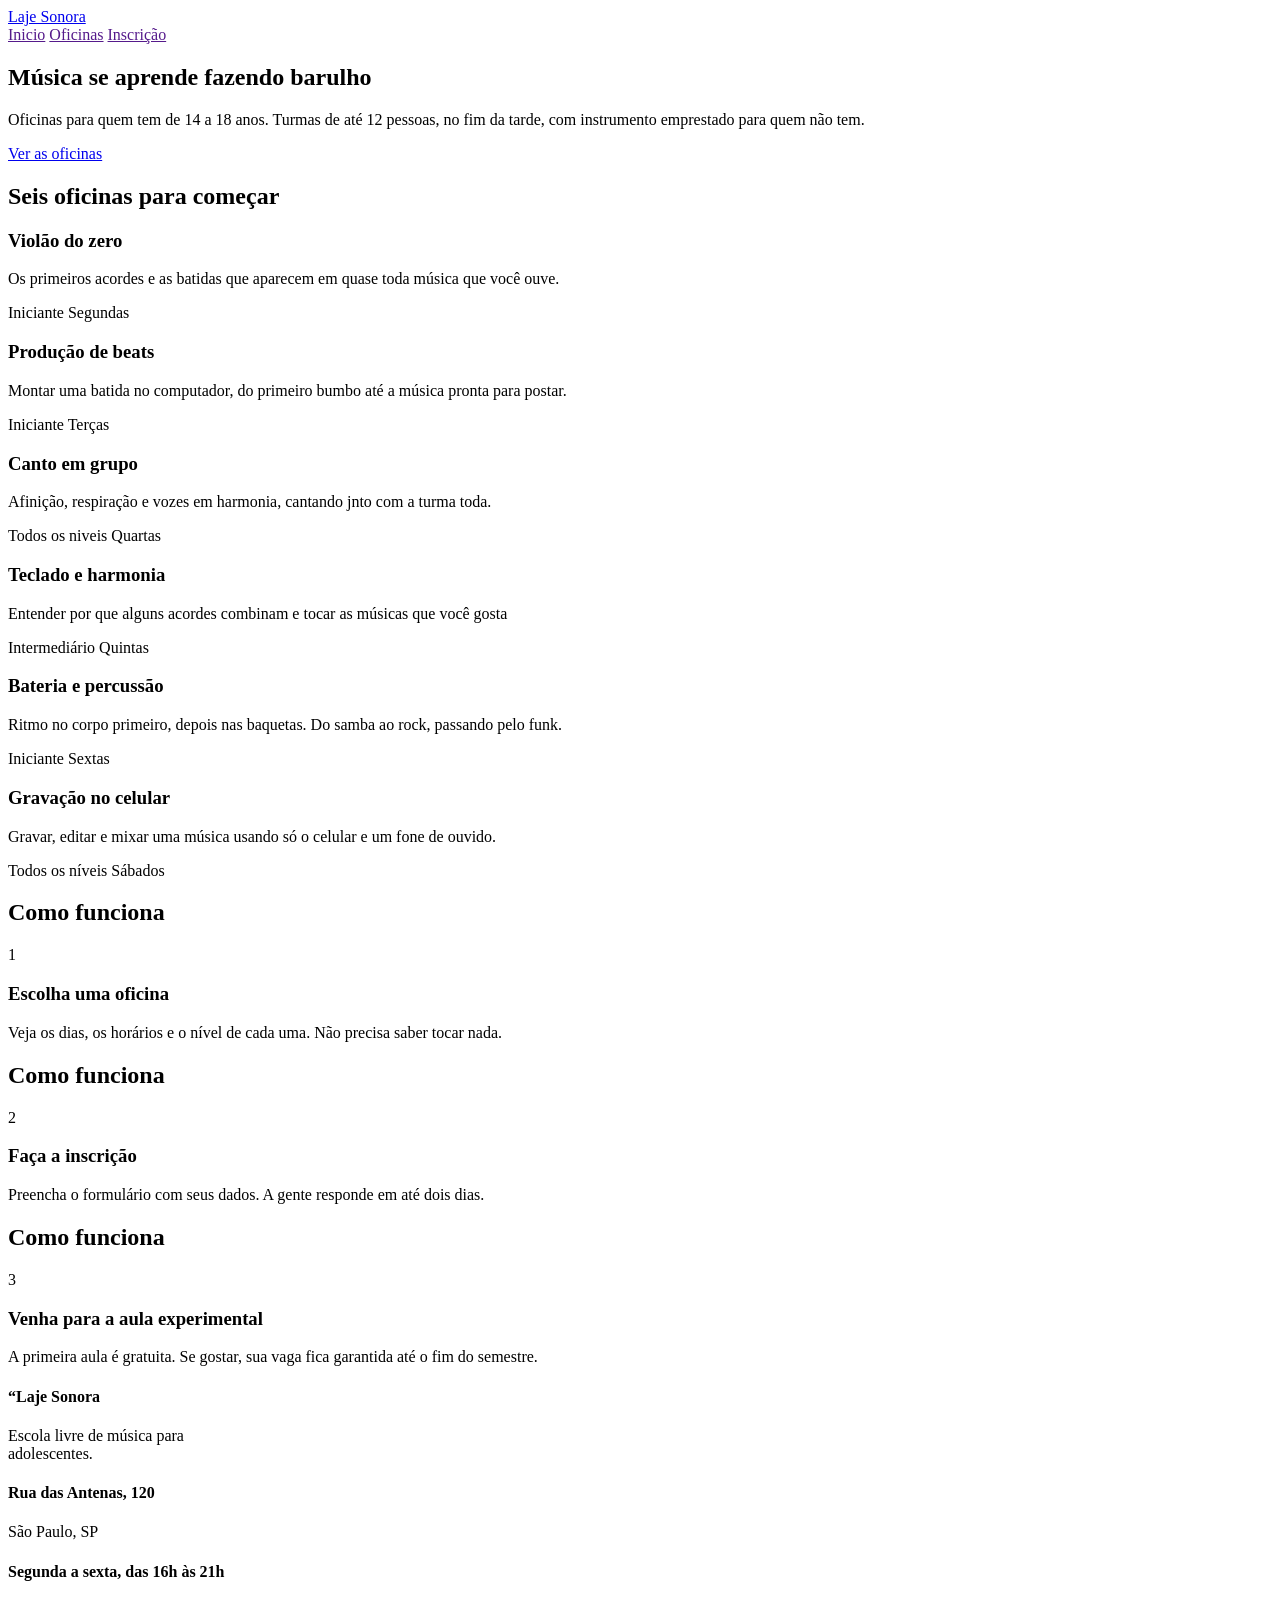
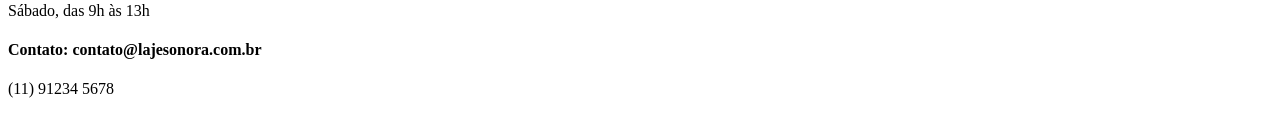
==== index.html @ ce46eb6c "Initial commit" ====
<!DOCTYPE html>
<html lang="pt-br">
<head>
    <meta charset="UTF-8">
    <meta name="viewport" content="width=device-width, initial-scale=1.0">
    <title>Laje Sonora | Inicio</title>
    <link rel="stylesheet" href="index.css">
    <link rel="preconnect" href="https://fonts.googleapis.com">
    <link rel="preconnect" href="https://fonts.gstatic.com" crossorigin>
    <link href="https://fonts.googleapis.com/css2?family=Archivo:ital,wght@0,100..900;1,100..900&family=Big+Shoulders:opsz,wght@10..72,100..900&display=swap" rel="stylesheet">
</head>
<body>
    <header class="conteudo topo">
     <a href="index.html" >Laje Sonora</a>
    
     <nav class="menu">
        <a href="" class="Atual">Inicio</a>
        <a href="">Oficinas</a>
        <a href="">Inscrição</a>
     </nav>
    </header>
    <main>
        <section class="conteudo cartazes">
            <div class="cartaz cartaz-principal">
                <h1>Música se aprende fazendo barulho</h1>
            </div>

            <div class="cartaz cartaz-lateral">
                <p>Oficinas para quem tem de 14 a 18 anos. Turmas de até 12 pessoas, no fim da tarde, com instrumento emprestado para quem não tem.</p>
                <a href="oficinas.css" class="botao">Ver as oficinas</a>
            </div>
        </section>
        <section class="conteudo secao ">
            <h2 class="titulo-secao">Seis oficinas para começar</h2>
            <div class="cards">
                <article class="card">
                    <div class="foto foto-azul"></div>
                    <div class="card-texto">
                        <h3>Violão do zero</h3>
                        <p>Os primeiros acordes e as batidas que aparecem em quase toda música que você ouve.</p>
                        <div class="card-info">
                            <span>Iniciante</span>
                            <span>Segundas</span>
                        </div>
                    </div>
                </article>
                <article class="card">
                    <div class="foto foto-amarela"></div>
                    <div class="card-texto">
                    <h3>Produção de beats</h3>
                    <p>Montar uma batida no computador, do primeiro bumbo até a música pronta para postar.</p>
                    <div class="card-info">
                        <span>Iniciante</span>
                        <span>Terças</span>
                    </div>
                </article>
                </article>
                <article class="card">
                    <div class="foto foto-tinta"></div>
                    <div class="card-texto">
                    <h3>Canto em grupo</h3>
                    <p>Afinição, respiração e vozes em harmonia, cantando jnto com a turma toda.</p>
                    <div class="card-info">
                        <span>Todos os niveis</span>
                        <span>Quartas</span>
                    </div>
                </article>
                </article>
                </article>
                <article class="card">
                    <div class="foto"></div>
                    <div class="card-texto">
                    <h3>Teclado e harmonia</h3>
                    <p>Entender por que alguns acordes combinam e tocar as músicas que você gosta</p>
                    <div class="card-info">
                        <span>Intermediário</span>
                        <span>Quintas</span>
                    </div>
                </article>
                </article>
                </article>
                <article class="card">
                    <div class="foto foto-azul"></div>
                    <div class="card-texto">
                    <h3>Bateria e percussão</h3>
                    <p>Ritmo no corpo primeiro, depois nas baquetas. Do samba ao rock, passando pelo funk.</p>
                    <div class="card-info">
                        <span>Iniciante</span>
                        <span>Sextas</span>
                    </div>
                </article>
                </article>
                </article>
                <article class="card">
                    <div class="foto foto-amarela"></div>
                    <div class="card-texto">
                    <h3>Gravação no celular</h3>
                    <p>Gravar, editar e mixar uma música usando só o celular e um fone de ouvido.</p>
                    <div class="card-info">
                        <span>Todos os níveis</span>
                        <span>Sábados</span>
                    </div>
                </article>
            </div>
        </section>
        
        <section class="conteudo secao">
            <h2 class="titulo-secao">Como funciona</h2>

            <div class="passos">
                <div class="passo">
                    <p class="passo-numero">1</p>
                    <h3>Escolha uma oficina</h3>
                    <p>Veja os dias, os horários e o nível de cada uma. Não precisa saber tocar nada.</p>
                </div>
            </div>
        </section>
        <section class="conteudo secao">
            <h2 class="titulo-secao">Como funciona</h2>

            <div class="passos">
                <div class="passo">
                    <p class="passo-numero">2</p>
                    <h3>Faça a inscrição</h3>
                    <p>Preencha o formulário com seus dados. A gente responde em até dois dias.</p>
                </div>
            </div>
        </section>
        <section class="conteudo secao">
            <h2 class="titulo-secao">Como funciona</h2>

            <div class="passos">
                <div class="passo">
                    <p class="passo-numero">3</p>
                    <h3>Venha para a aula experimental</h3>
                    <p>A primeira aula é gratuita. Se gostar, sua vaga fica garantida até o fim do semestre.</p>
                </div>
            </div>
        </section>

    </main>
        <footer class="rodape">
        <div class="conteudo rodape-colunas">

        </div>
        <div class="rodape-coluna"> 
        <h4>“Laje Sonora</h4> 
        <p>Escola livre de música para <br> adolescentes.</p>
    </div>

        <div class="conteudo rodape-colunas"></div>
        <h4>Rua das Antenas, 120</h4> 
        <p>São Paulo, SP</p></div>
        <div>
        <div class="conteudo rodape-colunas"></div>
        <h4>Segunda a sexta, das 16h às 21h</h4> 
        <p>Sábado, das 9h às 13h</p></div>
        <div>
        <div class="conteudo rodape-colunas"></div>
        <h4>Contato: contato@lajesonora.com.br</h4> 
        <p>(11) 91234 5678</p></div>
        <div>
        <div>

    </footer>
</body>
</html>
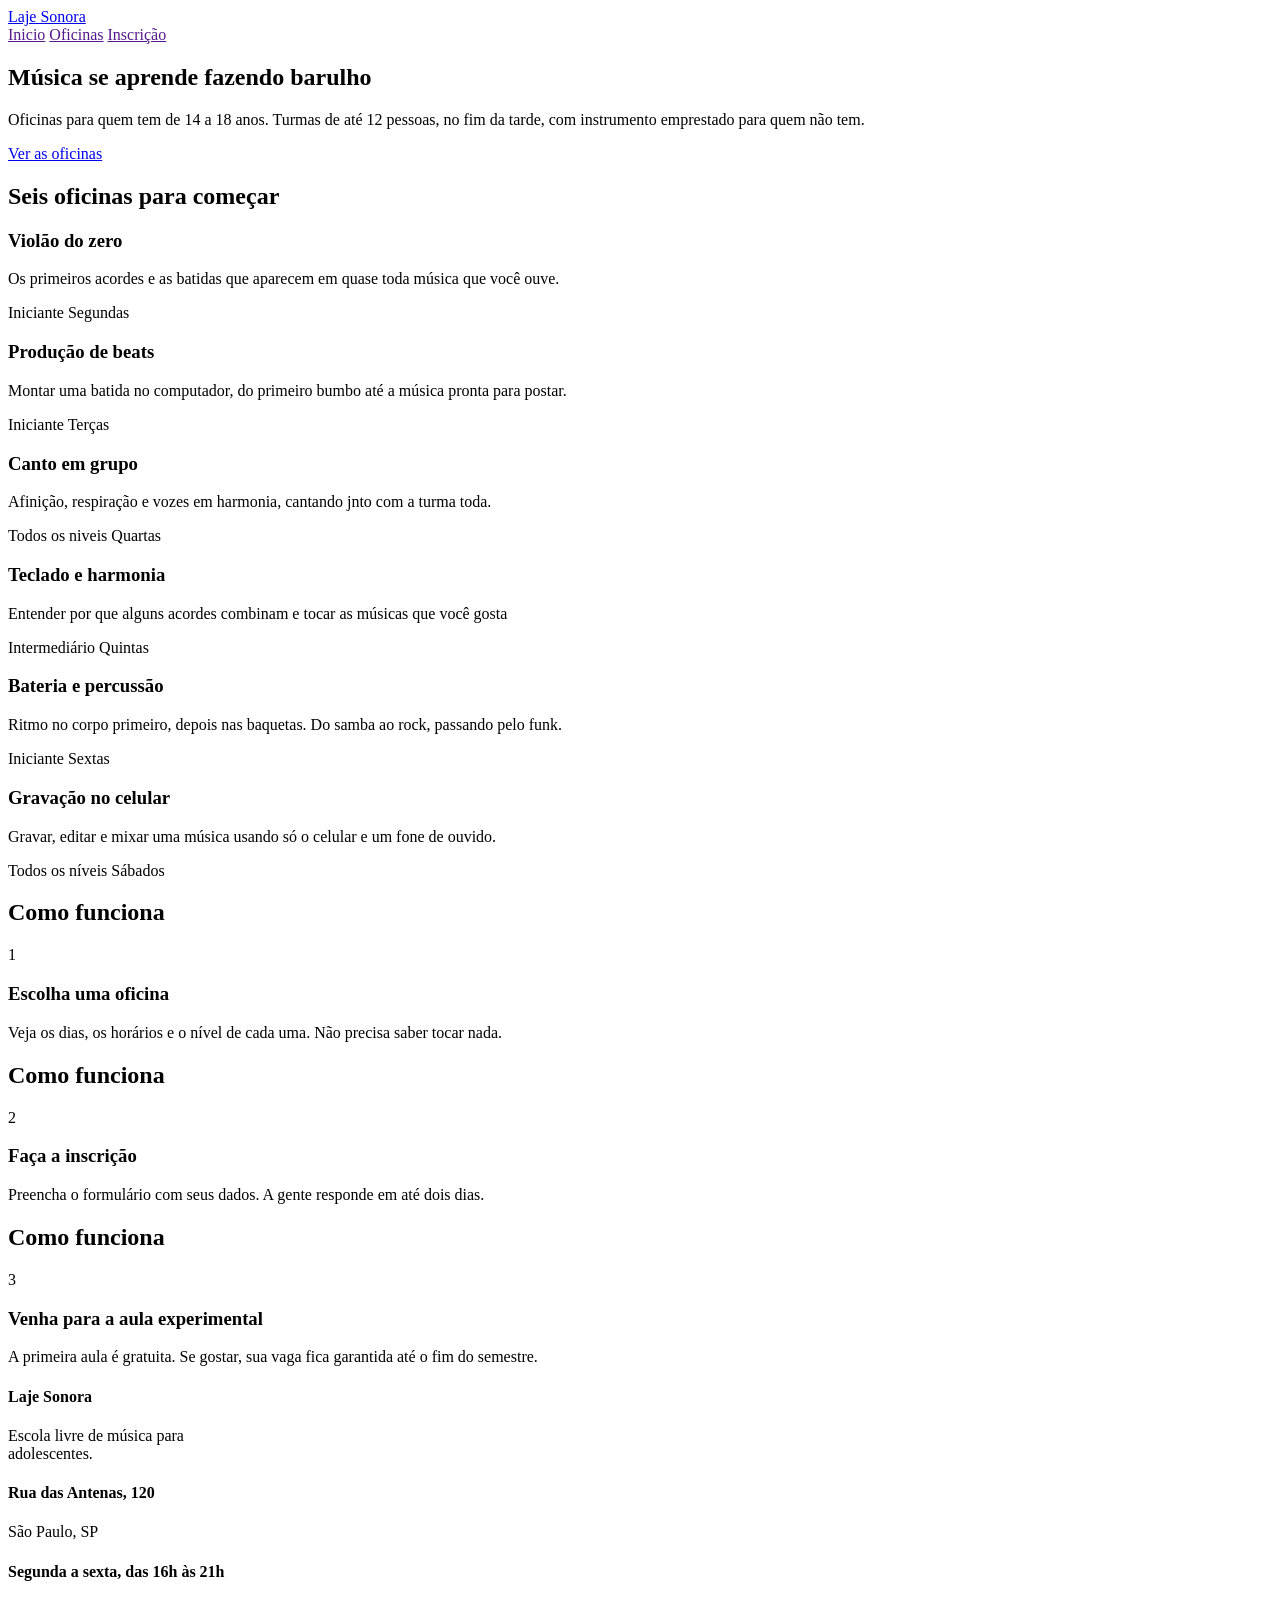
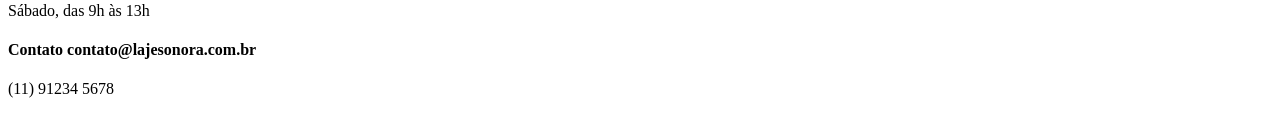
==== commit ff83621d: "Update index.html" ====
--- a/index.html
+++ b/index.html
@@ -144,11 +144,11 @@
 
         </div>
         <div class="rodape-coluna"> 
-        <h4>“Laje Sonora</h4> 
+        <h4>Laje Sonora</h4> 
         <p>Escola livre de música para <br> adolescentes.</p>
     </div>
 
-        <div class="conteudo rodape-colunas"></div>
+        <div class="conteudo rodape-colunas">
         <h4>Rua das Antenas, 120</h4> 
         <p>São Paulo, SP</p></div>
         <div>
@@ -157,7 +157,7 @@
         <p>Sábado, das 9h às 13h</p></div>
         <div>
         <div class="conteudo rodape-colunas"></div>
-        <h4>Contato: contato@lajesonora.com.br</h4> 
+        <h4>Contato contato@lajesonora.com.br</h4> 
         <p>(11) 91234 5678</p></div>
         <div>
         <div>
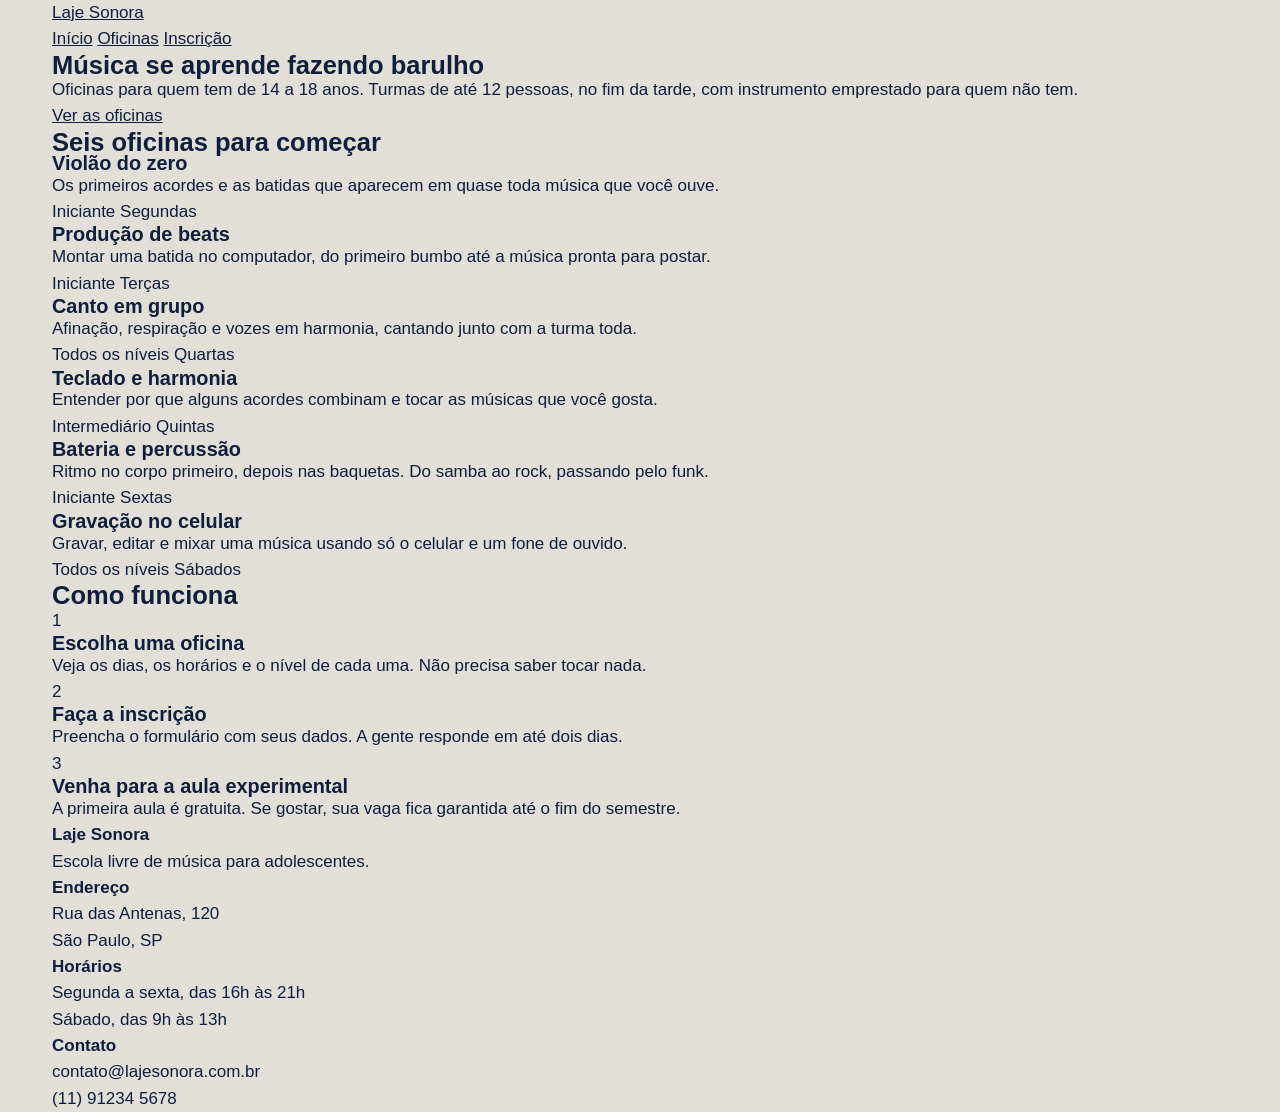
==== commit 2dc4a53f: "CSS geral: reset, variáveis e fontes" ====
--- a/index.html
+++ b/index.html
@@ -3,133 +3,113 @@
 <head>
     <meta charset="UTF-8">
     <meta name="viewport" content="width=device-width, initial-scale=1.0">
-    <title>Laje Sonora | Inicio</title>
-    <link rel="stylesheet" href="index.css">
+    <title>Laje Sonora | Ínicio</title>
     <link rel="preconnect" href="https://fonts.googleapis.com">
     <link rel="preconnect" href="https://fonts.gstatic.com" crossorigin>
     <link href="https://fonts.googleapis.com/css2?family=Archivo:ital,wght@0,100..900;1,100..900&family=Big+Shoulders:opsz,wght@10..72,100..900&display=swap" rel="stylesheet">
+    <link rel="stylesheet" href="./index.css">
 </head>
 <body>
     <header class="conteudo topo">
-     <a href="index.html" >Laje Sonora</a>
-    
-     <nav class="menu">
-        <a href="" class="Atual">Inicio</a>
-        <a href="">Oficinas</a>
-        <a href="">Inscrição</a>
-     </nav>
+        <a href="index.html" class="logo">Laje Sonora</a>
+    <nav class="menu">
+        <a href="index.html" class="atual">Início</a>
+        <a href="oficinas.html">Oficinas</a>
+        <a href="inscricao.html">Inscrição</a>
+    </nav>
     </header>
     <main>
         <section class="conteudo cartazes">
-            <div class="cartaz cartaz-principal">
-                <h1>Música se aprende fazendo barulho</h1>
-            </div>
-
+            <div class="cartaz cartaz-principal"><h1>Música se aprende fazendo barulho</h1></div>
             <div class="cartaz cartaz-lateral">
                 <p>Oficinas para quem tem de 14 a 18 anos. Turmas de até 12 pessoas, no fim da tarde, com instrumento emprestado para quem não tem.</p>
-                <a href="oficinas.css" class="botao">Ver as oficinas</a>
+                <a href="oficinas.html" class="botao">Ver as oficinas</a>
             </div>
         </section>
-        <section class="conteudo secao ">
-            <h2 class="titulo-secao">Seis oficinas para começar</h2>
-            <div class="cards">
-                <article class="card">
-                    <div class="foto foto-azul"></div>
-                    <div class="card-texto">
-                        <h3>Violão do zero</h3>
-                        <p>Os primeiros acordes e as batidas que aparecem em quase toda música que você ouve.</p>
-                        <div class="card-info">
-                            <span>Iniciante</span>
-                            <span>Segundas</span>
-                        </div>
-                    </div>
-                </article>
-                <article class="card">
-                    <div class="foto foto-amarela"></div>
-                    <div class="card-texto">
-                    <h3>Produção de beats</h3>
-                    <p>Montar uma batida no computador, do primeiro bumbo até a música pronta para postar.</p>
-                    <div class="card-info">
-                        <span>Iniciante</span>
-                        <span>Terças</span>
-                    </div>
-                </article>
-                </article>
-                <article class="card">
-                    <div class="foto foto-tinta"></div>
-                    <div class="card-texto">
-                    <h3>Canto em grupo</h3>
-                    <p>Afinição, respiração e vozes em harmonia, cantando jnto com a turma toda.</p>
-                    <div class="card-info">
-                        <span>Todos os niveis</span>
-                        <span>Quartas</span>
-                    </div>
-                </article>
-                </article>
-                </article>
-                <article class="card">
-                    <div class="foto"></div>
-                    <div class="card-texto">
-                    <h3>Teclado e harmonia</h3>
-                    <p>Entender por que alguns acordes combinam e tocar as músicas que você gosta</p>
-                    <div class="card-info">
-                        <span>Intermediário</span>
-                        <span>Quintas</span>
-                    </div>
-                </article>
-                </article>
-                </article>
-                <article class="card">
-                    <div class="foto foto-azul"></div>
-                    <div class="card-texto">
-                    <h3>Bateria e percussão</h3>
-                    <p>Ritmo no corpo primeiro, depois nas baquetas. Do samba ao rock, passando pelo funk.</p>
-                    <div class="card-info">
-                        <span>Iniciante</span>
-                        <span>Sextas</span>
-                    </div>
-                </article>
-                </article>
-                </article>
-                <article class="card">
-                    <div class="foto foto-amarela"></div>
-                    <div class="card-texto">
-                    <h3>Gravação no celular</h3>
-                    <p>Gravar, editar e mixar uma música usando só o celular e um fone de ouvido.</p>
-                    <div class="card-info">
-                        <span>Todos os níveis</span>
-                        <span>Sábados</span>
-                    </div>
-                </article>
+        <section class="conteudo secao">
+<h2 class="titulo-secao">Seis oficinas para começar</h2>
+<div class="cards">
+    <article class="card">
+        <div class="foto foto-azul"></div>
+        <div class="card-texto">
+            <h3>Violão do zero</h3>
+            <p>Os primeiros acordes e as batidas que aparecem em quase toda música que você ouve.</p>
+            <div class="card-info">
+                <span>Iniciante</span>
+                <span>Segundas</span>
             </div>
+        </div>
+    </article>
+    <article class="card">
+        <div class="foto foto-amarela"></div>
+        <div class="card-texto">
+            <h3>Produção de beats</h3>
+            <p>Montar uma batida no computador, do primeiro bumbo até a música pronta para postar.</p>
+            <div class="card-info">
+                <span>Iniciante</span>
+                <span>Terças</span>
+            </div>
+        </div>
+    </article>
+    <article class="card">
+        <div class="foto foto-tinta"></div>
+        <div class="card-texto">
+            <h3>Canto em grupo</h3>
+            <p>Afinação, respiração e vozes em harmonia, cantando junto com a turma toda.</p>
+            <div class="card-info">
+                <span>Todos os níveis</span>
+                <span>Quartas</span>
+            </div>
+        </div>
+    </article>
+    <article class="card">
+        <div class="foto"></div>
+        <div class="card-texto">
+            <h3>Teclado e harmonia</h3>
+            <p>Entender por que alguns acordes combinam e tocar as músicas que você gosta.</p>
+            <div class="card-info">
+                <span>Intermediário</span>
+                <span>Quintas</span>
+            </div>
+        </div>
+    </article>
+    <article class="card">
+        <div class="foto foto-azul"></div>
+        <div class="card-texto">
+            <h3>Bateria e percussão</h3>
+            <p>Ritmo no corpo primeiro, depois nas baquetas. Do samba ao rock, passando pelo funk.</p>
+            <div class="card-info">
+                <span>Iniciante</span>
+                <span>Sextas</span>
+            </div>
+        </div>
+    </article>
+    <article class="card">
+        <div class="foto foto-amarela"></div>
+        <div class="card-texto">
+            <h3>Gravação no celular</h3>
+            <p>Gravar, editar e mixar uma música usando só o celular e um fone de ouvido.</p>
+            <div class="card-info">
+                <span>Todos os níveis</span>
+                <span>Sábados</span>
+            </div>
+        </div>
+    </article>
+</div>
         </section>
-        
         <section class="conteudo secao">
             <h2 class="titulo-secao">Como funciona</h2>
-
             <div class="passos">
                 <div class="passo">
                     <p class="passo-numero">1</p>
                     <h3>Escolha uma oficina</h3>
                     <p>Veja os dias, os horários e o nível de cada uma. Não precisa saber tocar nada.</p>
                 </div>
-            </div>
-        </section>
-        <section class="conteudo secao">
-            <h2 class="titulo-secao">Como funciona</h2>
-
-            <div class="passos">
                 <div class="passo">
                     <p class="passo-numero">2</p>
                     <h3>Faça a inscrição</h3>
                     <p>Preencha o formulário com seus dados. A gente responde em até dois dias.</p>
                 </div>
-            </div>
-        </section>
-        <section class="conteudo secao">
-            <h2 class="titulo-secao">Como funciona</h2>
-
-            <div class="passos">
                 <div class="passo">
                     <p class="passo-numero">3</p>
                     <h3>Venha para a aula experimental</h3>
@@ -137,31 +117,26 @@
                 </div>
             </div>
         </section>
-
     </main>
-        <footer class="rodape">
+    <footer class="rodape">
         <div class="conteudo rodape-colunas">
-
+            <div class="rodape-coluna">
+                <h4>Laje Sonora</h4>
+                <p>Escola livre de música para adolescentes.</p>
+            </div>
+            <div class="rodape-coluna">
+                <h4>Endereço</h4>
+                <p>Rua das Antenas, 120 <br> São Paulo, SP</p>
+            </div>
+            <div class="rodape-coluna">
+                <h4>Horários</h4>
+                <p>Segunda a sexta, das 16h às 21h <br> Sábado, das 9h às 13h</p>
+            </div>
+            <div class="rodape-coluna">
+                <h4>Contato</h4>
+                <p>contato@lajesonora.com.br <br> (11) 91234 5678</p>
+            </div>
         </div>
-        <div class="rodape-coluna"> 
-        <h4>Laje Sonora</h4> 
-        <p>Escola livre de música para <br> adolescentes.</p>
-    </div>
-
-        <div class="conteudo rodape-colunas">
-        <h4>Rua das Antenas, 120</h4> 
-        <p>São Paulo, SP</p></div>
-        <div>
-        <div class="conteudo rodape-colunas"></div>
-        <h4>Segunda a sexta, das 16h às 21h</h4> 
-        <p>Sábado, das 9h às 13h</p></div>
-        <div>
-        <div class="conteudo rodape-colunas"></div>
-        <h4>Contato contato@lajesonora.com.br</h4> 
-        <p>(11) 91234 5678</p></div>
-        <div>
-        <div>
-
     </footer>
 </body>
 </html>
--- a/index.css
+++ b/index.css
@@ -0,0 +1,42 @@
+* {
+    margin: 0;
+    padding: 0;
+    box-sizing: border-box;
+}
+
+:root {
+    --concreto: #E2DFD8;
+    --concreto-escuro: #CBC7BE;
+    --tinta: #0F1E3D;
+    --caixa-dagua: #1F5FBF;
+    --fita: #F3C623;
+    --branco: #FFFFFF;
+
+    --fonte-cartaz: "Big Shoulders", "Arial Narrow", sans-serif;
+    --fonte-texto: "Archivo", Arial, sans-serif;
+
+}
+
+body {
+    background: var(--concreto);
+    color: var(--tinta);
+    font-family: var(--fonte-texto);
+    font-size: 17px;
+    line-height: 1.55;
+}
+
+a {
+    color: inherit;
+}
+
+h1, h2, h3 {
+    font-family: var(--fonte-cartaz);
+    font-weight: 900;
+    line-height: 0.95;
+}
+
+.conteudo {
+    max-width: 1200px;
+    margin-inline: auto;
+    padding-inline: 12px;
+}
